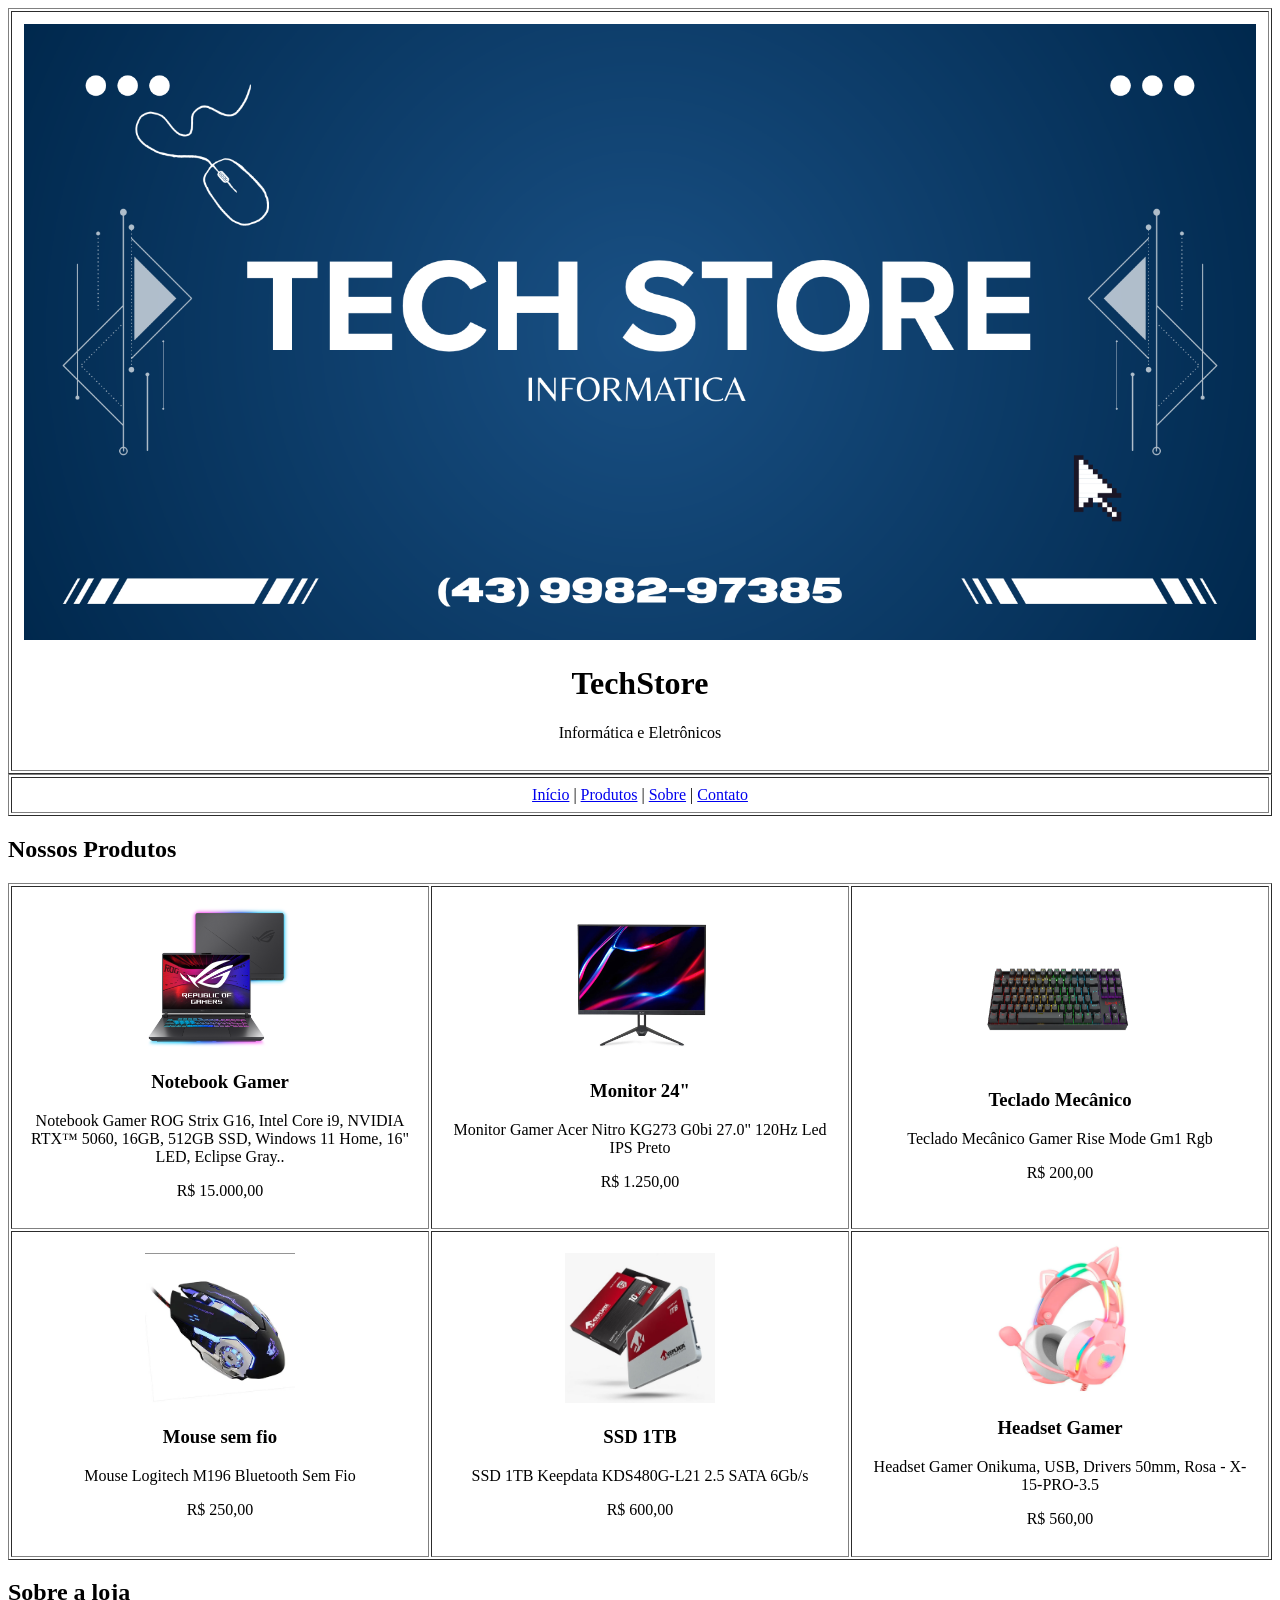
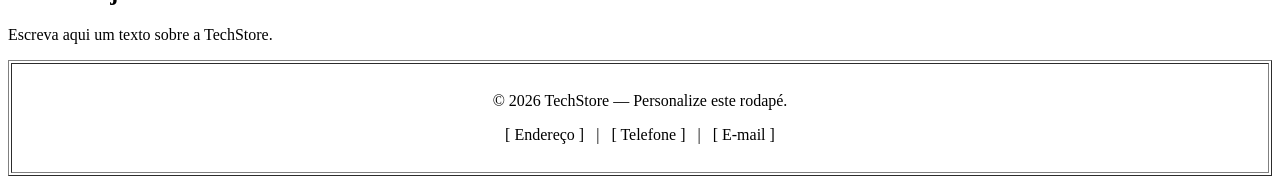
==== index.html @ 3ec8c981 "ok" ====
<!DOCTYPE html>
<html lang="pt-br">
<head>
    <meta charset="UTF-8">
    <meta name="viewport" content="width=device-width, initial-scale=1.0">
    <title>TechStore</title>
</head>
<body>

    <!-- ============================================================ -->
    <!-- CABEÇALHO / BANNER                                            -->
    <!-- Espaço em branco para inserir a imagem do banner.            -->
    <!-- ============================================================ -->
    <table border="1" width="100%" cellpadding="12">
        <tr>
            <td align="center">

                <!-- Coloque aqui a imagem do banner (ex.: img/banner.jpg) -->
               
               <img src="Azul e Branco Moderno Bem-Vindo Banner.png" alt="Banner da TechStore" width="100%">

                <h1>TechStore</h1>
                <p>Informática e Eletrônicos</p>
            </td>
        </tr>
    </table>


    <!-- ============================================================ -->
    <!-- MENU DE NAVEGAÇÃO                                             -->
    <!-- ============================================================ -->
    <table border="1" width="100%" cellpadding="8">
        <tr>
            <td align="center">
                <a href="#">Início</a> |
                <a href="#produtos">Produtos</a> |
                <a href="#sobre">Sobre</a> |
                <a href="#contato">Contato</a>
            </td>
        </tr>
    </table>


    <!-- ============================================================ -->
    <!-- PRODUTOS                                                      -->
    <!-- Tabela com imagens e textos. Cada célula tem um espaço em    -->
    <!-- branco para a imagem do eletrônico.                          -->
    <!-- ============================================================ -->
    <h2 id="produtos">Nossos Produtos</h2>

    <table border="1" width="100%" cellpadding="12">

        <!-- LINHA 1 -->
        <tr>
            <td align="center" width="33%">
                <img src="Captura de tela de 2026-09-28 08-27-18.png" width="150" height="150"
                [ IMAGEM DO PRODUTO ]<br>
                <!-- <img src="img/notebook.jpg" alt="Notebook Gamer" width="150"> -->
                <h3>Notebook Gamer</h3>
                <p>Notebook Gamer ROG Strix G16, Intel Core i9, NVIDIA RTX™ 5060, 16GB, 512GB SSD, Windows 11 Home, 16" LED, Eclipse Gray..</p>
                <p>R$ 15.000,00</p>
            </td>

            <td align="center" width="33%">
                <img src="monitor.png" width="150" height="150"
                [ IMAGEM DO PRODUTO ]<br>
                <!-- <img src="img/monitor.jpg" alt="Monitor" width="150"> -->
                <h3>Monitor 24"</h3>
                <p>Monitor Gamer Acer Nitro KG273 G0bi 27.0" 120Hz Led IPS Preto</p>
                <p>R$ 1.250,00</p>
            </td>

            <td align="center" width="33%">
                <img src="teclado.png"  width="150" height="150"
                [ IMAGEM DO PRODUTO ]<br>
                <!-- <img src="img/teclado.jpg" alt="Teclado" width="150"> -->
                <h3>Teclado Mecânico</h3>
                <p>Teclado Mecânico Gamer Rise Mode Gm1 Rgb</p>
                <p>R$ 200,00</p>
            </td>
        </tr>

        <!-- LINHA 2 -->
        <tr>
            <td align="center" width="33%">
                <img src="mouse.png" width="150" height="150"
                [ IMAGEM DO PRODUTO ]<br>
                <!-- <img src="img/mouse.jpg" alt="Mouse" width="150"> -->
                <h3>Mouse sem fio</h3>
                <p>Mouse Logitech M196 Bluetooth Sem Fio</p>
                <p>R$ 250,00</p>
            </td>

            <td align="center" width="33%"> 
                <img src="ssd .png" width="150" height="150"
                [ IMAGEM DO PRODUTO ]<br>
                <!-- <img src="img/ssd.jpg" alt="SSD" width="150"> -->
                <h3>SSD 1TB</h3>
                <p>SSD 1TB Keepdata KDS480G-L21 2.5 SATA 6Gb/s</p>
                <p>R$ 600,00</p>
            </td>

            <td align="center" width="33%">
                <img src="Headset Gamer.png" width="150" height="150"
                [ IMAGEM DO PRODUTO ]<br>
                <!-- <img src="img/headset.jpg" alt="Headset" width="150"> -->
                <h3>Headset Gamer</h3>
                <p>Headset Gamer Onikuma, USB, Drivers 50mm, Rosa - X-15-PRO-3.5</p>
                <p>R$ 560,00</p>
            </td>
        </tr>

    </table>


    <!-- ============================================================ -->
    <!-- SOBRE                                                         -->
    <!-- ============================================================ -->
    <h2 id="sobre">Sobre a loja</h2>
    <p>Escreva aqui um texto sobre a TechStore.</p>


    <!-- ============================================================ -->
    <!-- RODAPÉ (personalize à vontade)                               -->
    <!-- ============================================================ -->
    <table border="1" width="100%" cellpadding="12">
        <tr>
            <td align="center">
                <!-- Personalize: contato, endereço, redes sociais, etc. -->
                <p>&copy; 2026 TechStore — Personalize este rodapé.</p>
                <p>[ Endereço ] &nbsp; | &nbsp; [ Telefone ] &nbsp; | &nbsp; [ E-mail ]</p>
            </td>
        </tr>
    </table>

</body>
</html>
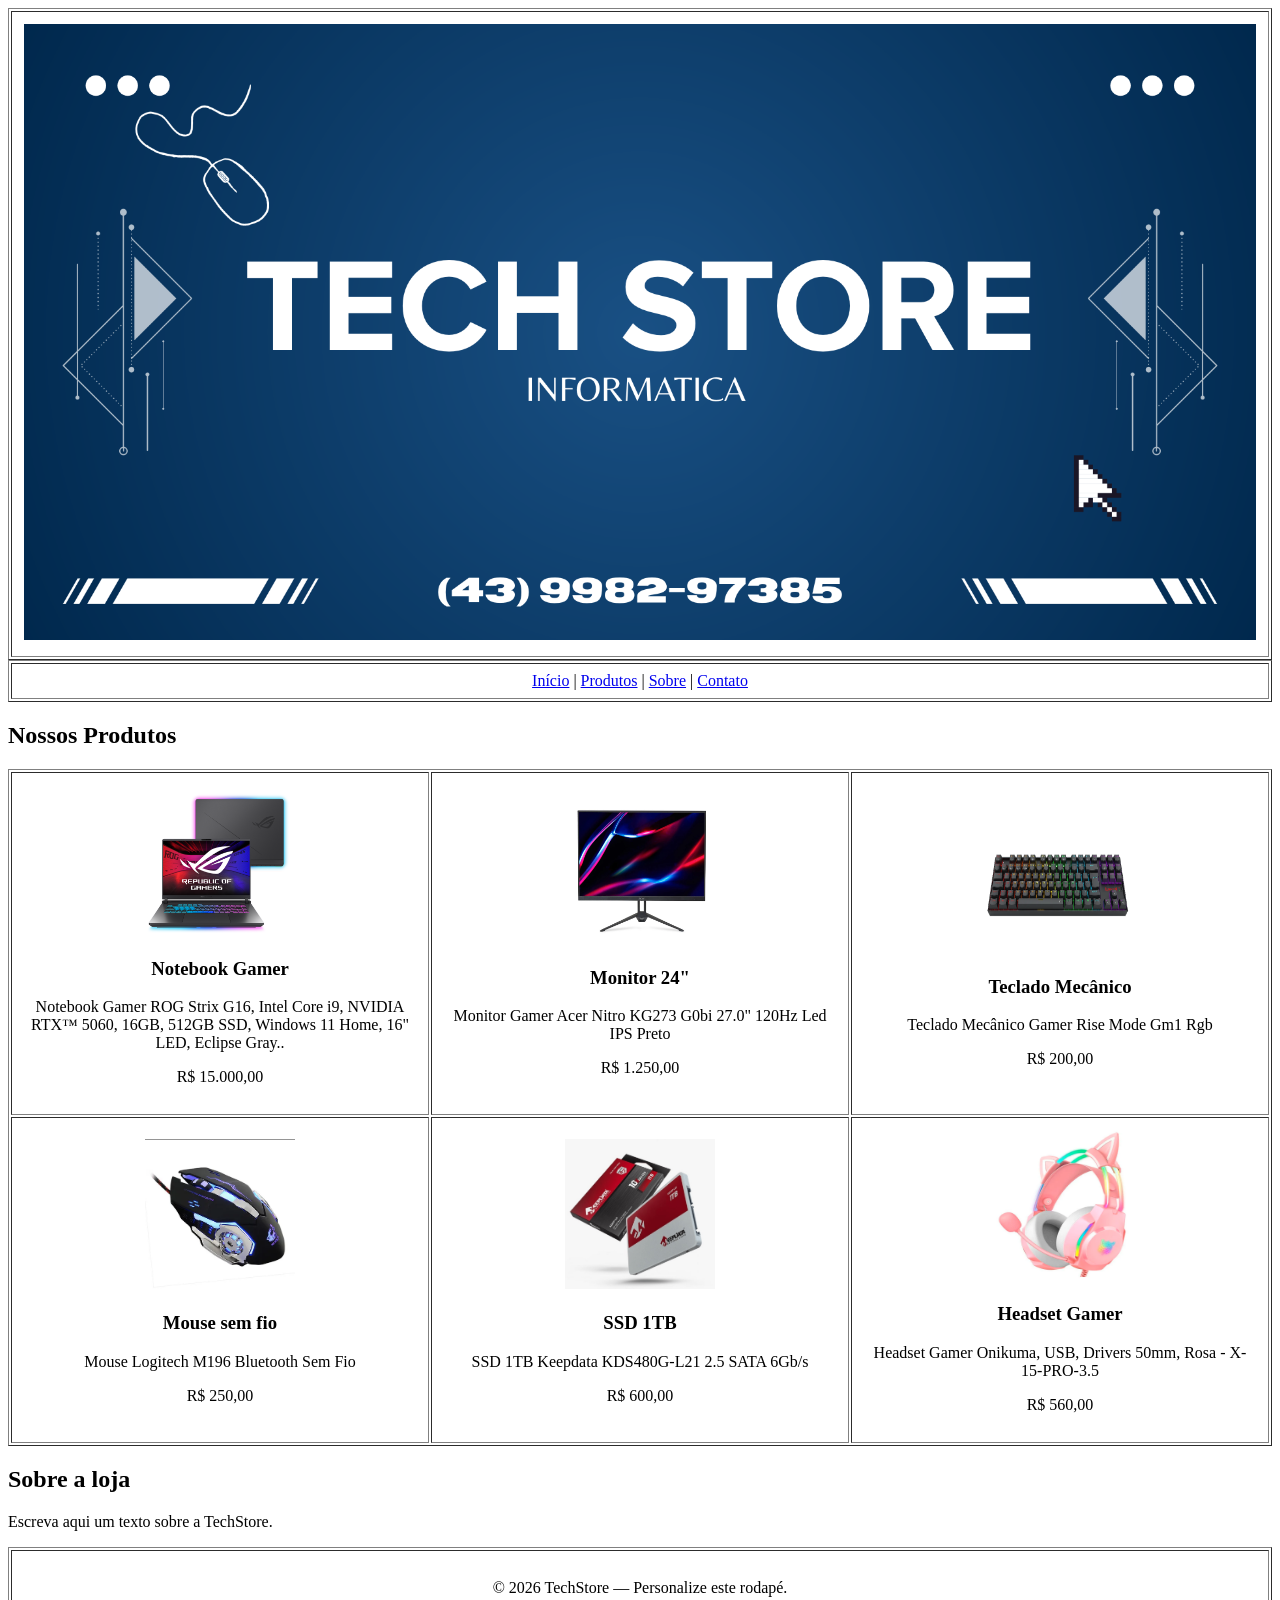
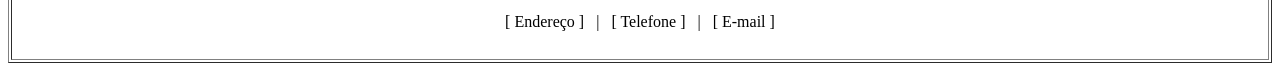
==== commit 370198a1: "ok" ====
--- a/index.html
+++ b/index.html
@@ -19,8 +19,7 @@
                
                <img src="Azul e Branco Moderno Bem-Vindo Banner.png" alt="Banner da TechStore" width="100%">
 
-                <h1>TechStore</h1>
-                <p>Informática e Eletrônicos</p>
+
             </td>
         </tr>
     </table>
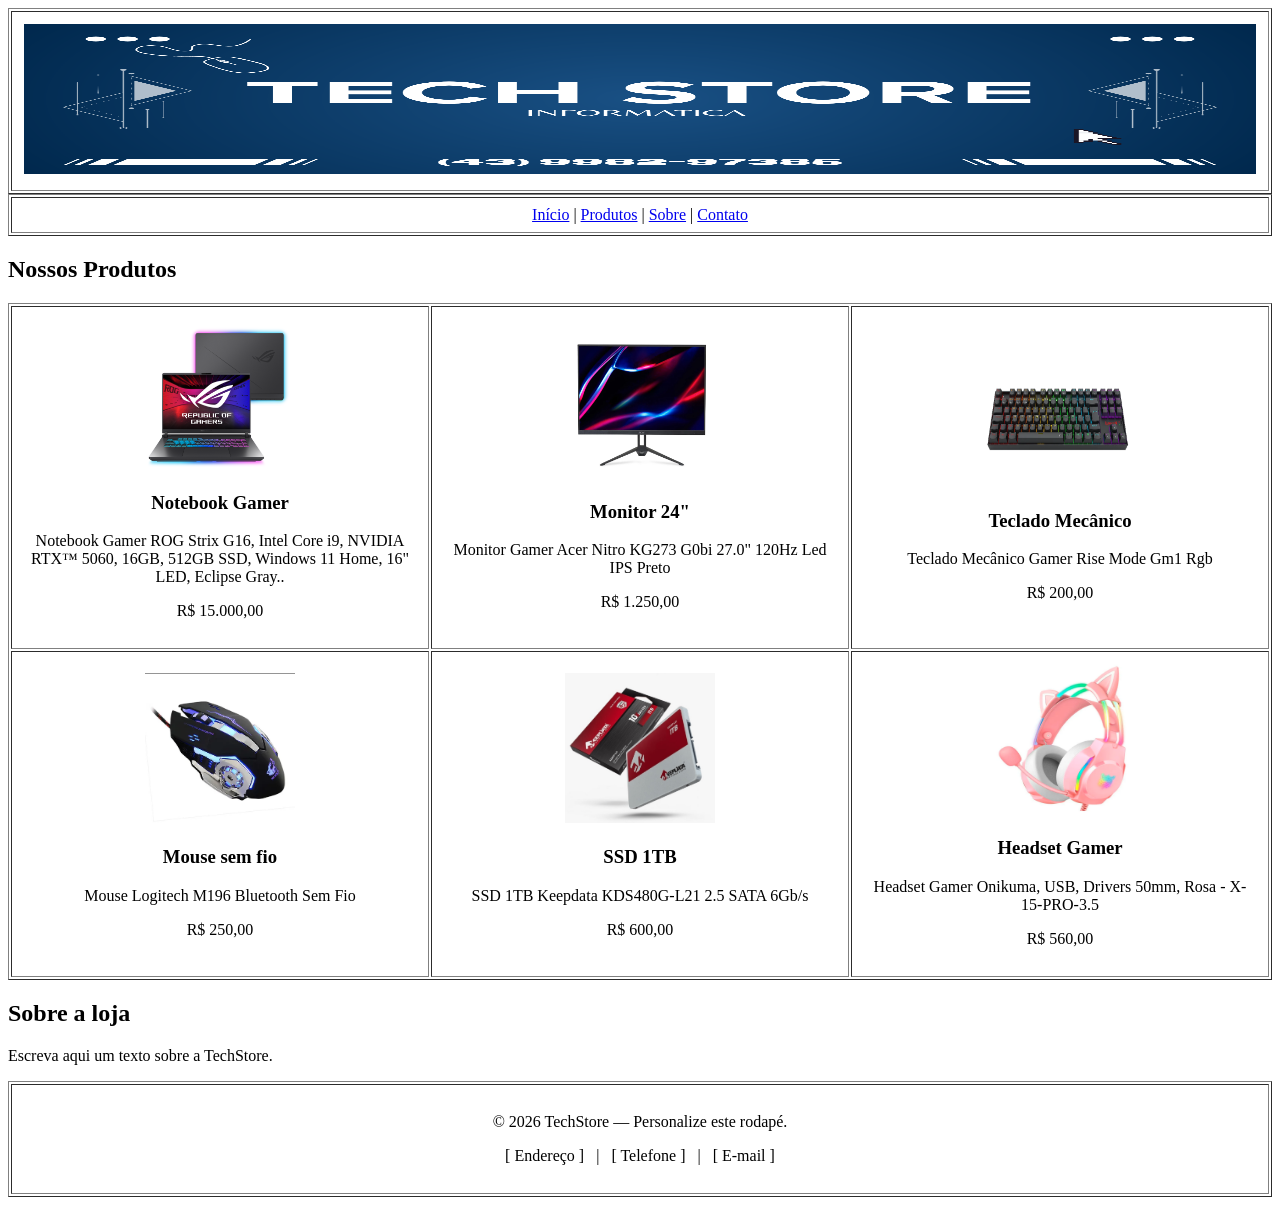
==== commit 009cd2fd: "ok" ====
--- a/index.html
+++ b/index.html
@@ -17,7 +17,7 @@
 
                 <!-- Coloque aqui a imagem do banner (ex.: img/banner.jpg) -->
                
-               <img src="Azul e Branco Moderno Bem-Vindo Banner.png" alt="Banner da TechStore" width="100%">
+               <img src="Azul e Branco Moderno Bem-Vindo Banner.png" alt="Banner da TechStore" width="100%" height="150">
 
 
             </td>
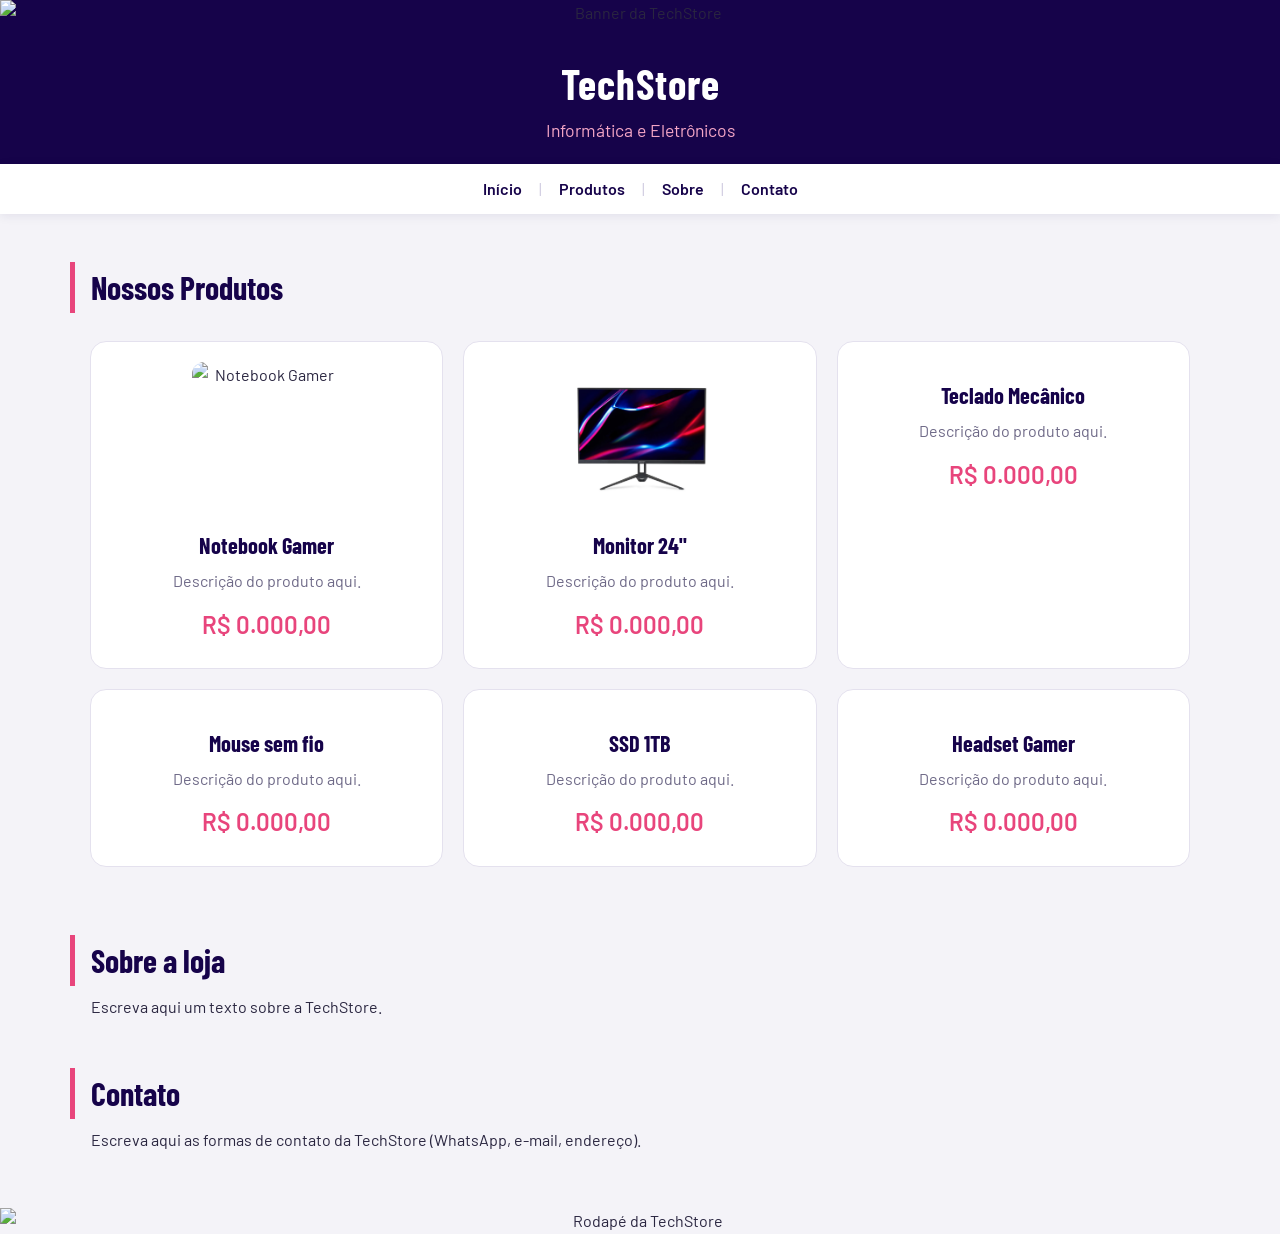
==== commit d4da9849: "ok" ====
--- a/index.html
+++ b/index.html
@@ -4,6 +4,7 @@
     <meta charset="UTF-8">
     <meta name="viewport" content="width=device-width, initial-scale=1.0">
     <title>TechStore</title>
+    <link rel="stylesheet" href="style.css">
 </head>
 <body>
 
@@ -16,10 +17,11 @@
             <td align="center">
 
                 <!-- Coloque aqui a imagem do banner (ex.: img/banner.jpg) -->
-               
-               <img src="Azul e Branco Moderno Bem-Vindo Banner.png" alt="Banner da TechStore" width="100%" height="150">
 
+                <img src="banner.png" alt="Banner da TechStore" width="100%">
 
+                <h1>TechStore</h1>
+                <p>Informática e Eletrônicos</p>
             </td>
         </tr>
     </table>
@@ -31,8 +33,8 @@
     <table border="1" width="100%" cellpadding="8">
         <tr>
             <td align="center">
-                <a href="#">Início</a> |
-                <a href="#produtos">Produtos</a> |
+                <a href="index.html">Início</a> |
+                <a href="produtos.html">Produtos</a> |
                 <a href="#sobre">Sobre</a> |
                 <a href="#contato">Contato</a>
             </td>
@@ -52,60 +54,60 @@
         <!-- LINHA 1 -->
         <tr>
             <td align="center" width="33%">
-                <img src="Captura de tela de 2026-09-28 08-27-18.png" width="150" height="150"
-                [ IMAGEM DO PRODUTO ]<br>
-                <!-- <img src="img/notebook.jpg" alt="Notebook Gamer" width="150"> -->
+
+                <br>
+                <img src="notebookgamer.png" alt="Notebook Gamer" width="150" height="150">
                 <h3>Notebook Gamer</h3>
-                <p>Notebook Gamer ROG Strix G16, Intel Core i9, NVIDIA RTX™ 5060, 16GB, 512GB SSD, Windows 11 Home, 16" LED, Eclipse Gray..</p>
-                <p>R$ 15.000,00</p>
+                <p>Descrição do produto aqui.</p>
+                <p>R$ 0.000,00</p>
             </td>
 
             <td align="center" width="33%">
-                <img src="monitor.png" width="150" height="150"
-                [ IMAGEM DO PRODUTO ]<br>
-                <!-- <img src="img/monitor.jpg" alt="Monitor" width="150"> -->
+                <!-- Coloque aqui a imagem do produto -->
+                <br>
+                <img src="monitor.png" alt="Monitor" width="150" height="150">
                 <h3>Monitor 24"</h3>
-                <p>Monitor Gamer Acer Nitro KG273 G0bi 27.0" 120Hz Led IPS Preto</p>
-                <p>R$ 1.250,00</p>
+                <p>Descrição do produto aqui.</p>
+                <p>R$ 0.000,00</p>
             </td>
 
             <td align="center" width="33%">
-                <img src="teclado.png"  width="150" height="150"
-                [ IMAGEM DO PRODUTO ]<br>
+                <!-- Coloque aqui a imagem do produto -->
+                <br>
                 <!-- <img src="img/teclado.jpg" alt="Teclado" width="150"> -->
                 <h3>Teclado Mecânico</h3>
-                <p>Teclado Mecânico Gamer Rise Mode Gm1 Rgb</p>
-                <p>R$ 200,00</p>
+                <p>Descrição do produto aqui.</p>
+                <p>R$ 0.000,00</p>
             </td>
         </tr>
 
         <!-- LINHA 2 -->
         <tr>
             <td align="center" width="33%">
-                <img src="mouse.png" width="150" height="150"
-                [ IMAGEM DO PRODUTO ]<br>
+                <!-- Coloque aqui a imagem do produto -->
+                <br>
                 <!-- <img src="img/mouse.jpg" alt="Mouse" width="150"> -->
                 <h3>Mouse sem fio</h3>
-                <p>Mouse Logitech M196 Bluetooth Sem Fio</p>
-                <p>R$ 250,00</p>
-            </td>
-
-            <td align="center" width="33%"> 
-                <img src="ssd .png" width="150" height="150"
-                [ IMAGEM DO PRODUTO ]<br>
-                <!-- <img src="img/ssd.jpg" alt="SSD" width="150"> -->
-                <h3>SSD 1TB</h3>
-                <p>SSD 1TB Keepdata KDS480G-L21 2.5 SATA 6Gb/s</p>
-                <p>R$ 600,00</p>
+                <p>Descrição do produto aqui.</p>
+                <p>R$ 0.000,00</p>
             </td>
 
             <td align="center" width="33%">
-                <img src="Headset Gamer.png" width="150" height="150"
-                [ IMAGEM DO PRODUTO ]<br>
+                <!-- Coloque aqui a imagem do produto -->
+                <br>
+                <!-- <img src="img/ssd.jpg" alt="SSD" width="150"> -->
+                <h3>SSD 1TB</h3>
+                <p>Descrição do produto aqui.</p>
+                <p>R$ 0.000,00</p>
+            </td>
+
+            <td align="center" width="33%">
+                <!-- Coloque aqui a imagem do produto -->
+                <br>
                 <!-- <img src="img/headset.jpg" alt="Headset" width="150"> -->
                 <h3>Headset Gamer</h3>
-                <p>Headset Gamer Onikuma, USB, Drivers 50mm, Rosa - X-15-PRO-3.5</p>
-                <p>R$ 560,00</p>
+                <p>Descrição do produto aqui.</p>
+                <p>R$ 0.000,00</p>
             </td>
         </tr>
 
@@ -120,18 +122,23 @@
 
 
     <!-- ============================================================ -->
+    <!-- CONTATO                                                       -->
+    <!-- ============================================================ -->
+    <h2 id="contato">Contato</h2>
+    <p>Escreva aqui as formas de contato da TechStore (WhatsApp, e-mail, endereço).</p>
+
+
+    <!-- ============================================================ -->
     <!-- RODAPÉ (personalize à vontade)                               -->
     <!-- ============================================================ -->
     <table border="1" width="100%" cellpadding="12">
         <tr>
             <td align="center">
-                <!-- Personalize: contato, endereço, redes sociais, etc. -->
-                <p>&copy; 2026 TechStore — Personalize este rodapé.</p>
-                <p>[ Endereço ] &nbsp; | &nbsp; [ Telefone ] &nbsp; | &nbsp; [ E-mail ]</p>
+                 <img src="foot.png" alt="Rodapé da TechStore" width="100%" height="180">
             </td>
         </tr>
+
     </table>
 
 </body>
-</html>
-
+</html>
--- a/style.css
+++ b/style.css
@@ -0,0 +1,218 @@
+
+/* =============================================================
+   TECHSTORE - style.css
+   Cada linha tem um comentário dizendo o que ela faz.
+   Não gostou de algo? Apague a linha (ou troque o valor) e veja
+   o que muda. Dica: depois de salvar, aperte Ctrl + F5.
+   ============================================================= */
+
+
+/* -------------------------------------------------------------
+   0. FONTES
+   ------------------------------------------------------------- */
+@import url("https://fonts.googleapis.com/css2?family=Barlow:wght@400;600&family=Barlow+Condensed:wght@600;700&display=swap"); /* baixa duas fontes do Google Fonts: Barlow (textos) e Barlow Condensed (títulos, parecida com a letra do banner) */
+
+
+/* -------------------------------------------------------------
+   1. PÁGINA INTEIRA
+   ------------------------------------------------------------- */
+body {
+  font-family: "Barlow", Arial, sans-serif;   /* fonte dos textos; se a Barlow não carregar, usa Arial */
+  background-color: #f4f3f8;                  /* cor de fundo da página (cinza bem claro, quase branco) */
+  color: #2a2640;                             /* cor padrão de todo o texto (grafite escuro, mais suave que o preto puro) */
+  margin: 0;                                  /* tira a margem branca que o navegador coloca em volta da página */
+  line-height: 1.6;                           /* espaço entre as linhas do texto, facilita a leitura */
+}
+
+img {
+  max-width: 100%;                            /* nenhuma imagem passa da largura da tela (importante no celular) */
+  display: block;                             /* imagem vira um bloco, isso remove um espacinho estranho embaixo dela */
+  margin: 0 auto;                             /* centraliza a imagem na horizontal */
+}
+
+
+/* -------------------------------------------------------------
+   2. TABELAS EM GERAL (tira o visual de planilha)
+   ------------------------------------------------------------- */
+table {
+  border: none;                               /* remove a borda externa que vem do border="1" */
+  border-collapse: collapse;                  /* junta as bordas das células numa só */
+}
+
+td {
+  border: none;                               /* remove a borda de cada célula */
+}
+
+
+/* -------------------------------------------------------------
+   3. BANNER (1ª tabela da página)
+   ------------------------------------------------------------- */
+table:nth-of-type(1) td {
+  padding: 0;                                 /* tira o espaço em volta do banner, ele encosta nas bordas da tela */
+  background-color: #16034a;                  /* faixa escura atrás do título, continua a cor do banner */
+}
+
+table:nth-of-type(1) img {
+  width: 100%;                                /* banner ocupa toda a largura */
+  height: auto;                               /* altura acompanha a largura, a imagem não fica esticada */
+}
+
+h1 {
+  font-family: "Barlow Condensed", Arial, sans-serif; /* fonte estreita, combina com a letra do banner */
+  font-size: 2.6rem;                          /* tamanho do título TechStore */
+  letter-spacing: 1px;                        /* afasta um pouco as letras */
+  color: #ffffff;                             /* título em branco puro */
+  margin: 24px 0 0;                           /* espaço acima do título */
+}
+
+h1 + p {
+  color: #f4a6c6;                             /* frase "Informática e Eletrônicos" em rosa (mesma cor dos triângulos do banner) */
+  margin: 0 0 20px;                           /* aproxima a frase do título e dá espaço embaixo */
+  font-size: 1.1rem;                          /* frase um pouco maior que o texto normal */
+}
+
+
+/* -------------------------------------------------------------
+   4. MENU (2ª tabela da página)
+   ------------------------------------------------------------- */
+table:nth-of-type(2) {
+  position: sticky;                           /* o menu "gruda" no topo da tela quando a página rola */
+  top: 0;                                     /* gruda exatamente no topo */
+  z-index: 10;                                /* fica por cima das outras coisas ao rolar */
+  background-color: #ffffff;                  /* menu em faixa branca, separa o topo escuro do conteúdo */
+  box-shadow: 0 2px 10px rgba(22, 3, 74, 0.08); /* sombra leve embaixo do menu, dá sensação de "flutuar" */
+}
+
+table:nth-of-type(2) td {
+  padding: 12px;                              /* altura da faixa do menu */
+  color: #cfcbe0;                             /* cor das barrinhas | entre os links (cinza claro, discretas) */
+}
+
+a {
+  color: #16034a;                             /* cor dos links (azul-marinho da marca) */
+  text-decoration: none;                      /* tira o sublinhado */
+  font-weight: 600;                           /* links em seminegrito */
+  padding: 6px 14px;                          /* área em volta do link, fica mais fácil de clicar */
+  border-radius: 20px;                        /* arredonda os cantos (formato de pílula no hover) */
+  transition: background-color 0.2s, color 0.2s; /* a troca de cor acontece suave, em 0,2 segundo */
+}
+
+a:hover {
+  background-color: #e8457c;                  /* ao passar o mouse, aparece um fundo rosa forte */
+  color: #ffffff;                             /* e o texto do link fica branco */
+}
+
+
+/* -------------------------------------------------------------
+   5. TÍTULOS DAS SEÇÕES (Nossos Produtos, Sobre, Contato)
+   ------------------------------------------------------------- */
+h2 {
+  font-family: "Barlow Condensed", Arial, sans-serif; /* mesma fonte do título principal */
+  font-size: 2rem;                            /* tamanho dos títulos de seção */
+  color: #16034a;                             /* títulos em azul-marinho da marca */
+  max-width: 1100px;                          /* largura máxima, alinha com a área dos produtos */
+  margin: 48px auto 8px;                      /* espaço em cima, centraliza o bloco e pouco espaço embaixo */
+  padding: 0 20px 0 16px;                     /* afasta o texto da borda da tela (resolve o "Nossos" cortado) */
+  border-left: 5px solid #e8457c;             /* barrinha rosa à esquerda do título */
+}
+
+h2 ~ p {
+  max-width: 1100px;                          /* parágrafos do Sobre e do Contato com a mesma largura dos títulos */
+  margin: 0 auto;                             /* centraliza o bloco de texto */
+  padding: 0 20px 0 21px;                     /* alinha o texto com o título (5px da barrinha + 16px) */
+}
+
+
+/* -------------------------------------------------------------
+   6. PRODUTOS (a tabela que vem logo depois do h2)
+   ------------------------------------------------------------- */
+h2 + table {
+  border-collapse: separate;                  /* separa as células para elas virarem "cartões" */
+  border-spacing: 20px;                       /* espaço entre um cartão e outro */
+  max-width: 1140px;                          /* largura máxima da vitrine em telas grandes */
+  margin: 0 auto;                             /* centraliza a vitrine */
+}
+
+h2 + table td {
+  background-color: #ffffff;                  /* fundo branco do cartão, destaca do fundo cinza da página */
+  border: 1px solid #e4e1ee;                  /* borda fina e clara do cartão */
+  border-radius: 16px;                        /* cantos arredondados */
+  padding: 20px;                              /* espaço interno do cartão */
+  vertical-align: top;                        /* conteúdo começa no topo, mesmo se um cartão tiver mais texto */
+  transition: transform 0.25s, border-color 0.25s, box-shadow 0.25s; /* animação suave do efeito de hover */
+}
+
+h2 + table td:hover {
+  transform: translateY(-6px);                /* o cartão "sobe" 6px ao passar o mouse */
+  border-color: #e8457c;                      /* e a borda fica rosa */
+  box-shadow: 0 10px 24px rgba(22, 3, 74, 0.12); /* e ganha uma sombra, como se saísse da página */
+}
+
+h2 + table img {
+  width: 150px;                               /* largura da foto do produto */
+  height: 150px;                              /* altura da foto do produto */
+  object-fit: contain;                        /* a foto cabe inteira no quadrado, sem distorcer */
+  border-radius: 12px;                        /* cantos arredondados da foto */
+}
+
+h2 + table br {
+  display: none;                              /* esconde o <br> vazio que fica antes da imagem */
+}
+
+h3 {
+  font-family: "Barlow Condensed", Arial, sans-serif; /* nome do produto na fonte dos títulos */
+  font-size: 1.4rem;                          /* tamanho do nome do produto */
+  color: #16034a;                             /* nome em azul-marinho */
+  margin: 16px 0 4px;                         /* espaço acima e abaixo do nome */
+}
+
+h2 + table td p {
+  margin: 4px 0;                              /* aproxima os parágrafos dentro do cartão */
+  color: #6e6987;                             /* descrição em cinza, menos destaque que o nome */
+}
+
+h2 + table td p:last-child {
+  font-size: 1.5rem;                          /* preço grande (é o último parágrafo do cartão) */
+  font-weight: 600;                           /* preço em seminegrito */
+  color: #e8457c;                             /* preço em rosa forte, para chamar atenção */
+  margin-top: 12px;                           /* afasta o preço da descrição */
+}
+
+
+/* -------------------------------------------------------------
+   7. RODAPÉ (última tabela da página)
+   ------------------------------------------------------------- */
+table:last-of-type {
+  margin-top: 56px;                           /* espaço entre o Contato e o rodapé */
+}
+
+table:last-of-type td {
+  padding: 0;                                 /* rodapé encosta nas bordas, igual ao banner */
+}
+
+table:last-of-type img {
+  width: 100%;                                /* rodapé ocupa toda a largura */
+  height: auto;                               /* corrige a imagem esticada pelo height="180" do HTML */
+}
+
+
+/* -------------------------------------------------------------
+   8. CELULAR (telas com até 700px de largura)
+   ------------------------------------------------------------- */
+@media (max-width: 700px) {
+  h2 + table,
+  h2 + table tbody,
+  h2 + table tr,
+  h2 + table td {
+    display: block;                           /* no celular, a tabela deixa de ser tabela: um cartão embaixo do outro */
+    width: auto;                              /* ignora o width="33%" do HTML */
+  }
+
+  h2 + table td {
+    margin: 0 16px 16px;                      /* espaço em volta de cada cartão no celular */
+  }
+
+  a {
+    padding: 6px 8px;                         /* links do menu mais compactos para caber na tela */
+  }
+}
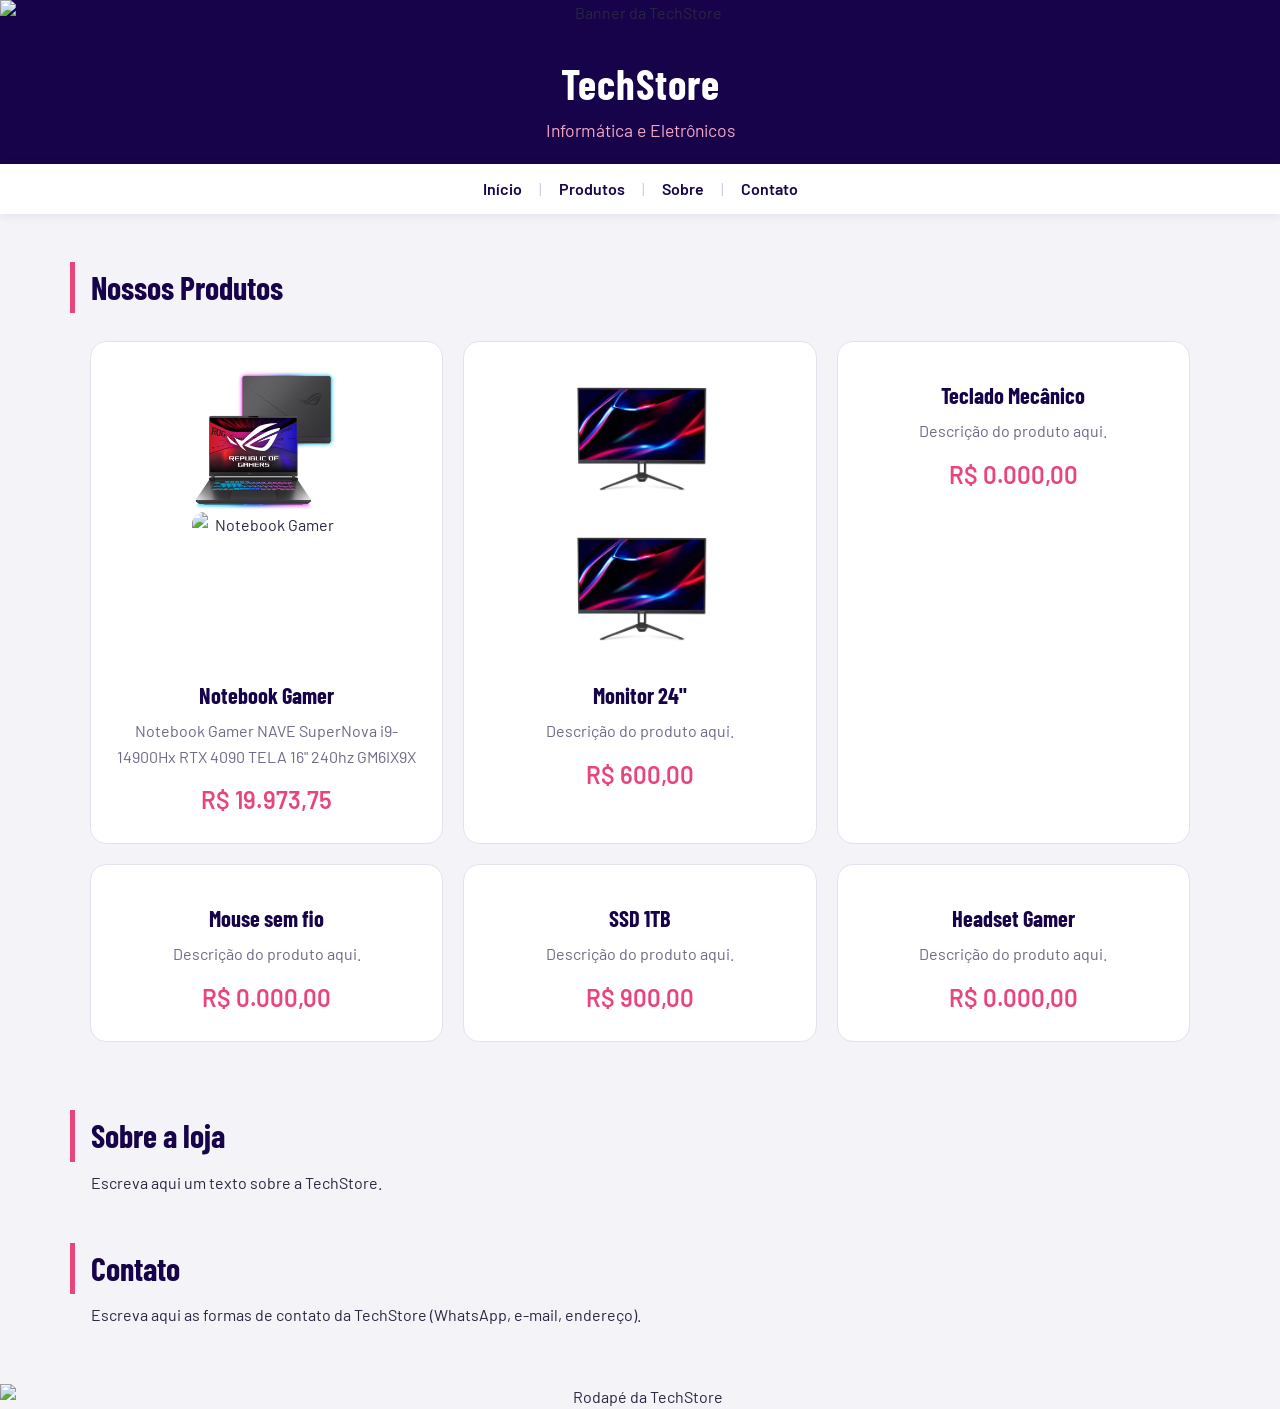
==== commit 775b72cd: "ok" ====
--- a/index.html
+++ b/index.html
@@ -54,21 +54,21 @@
         <!-- LINHA 1 -->
         <tr>
             <td align="center" width="33%">
-
+                <img src="Captura de tela de 2026-09-28 08-27-18.png" alt="">
                 <br>
                 <img src="notebookgamer.png" alt="Notebook Gamer" width="150" height="150">
                 <h3>Notebook Gamer</h3>
-                <p>Descrição do produto aqui.</p>
-                <p>R$ 0.000,00</p>
+                <p>Notebook Gamer NAVE SuperNova i9-14900Hx RTX 4090 TELA 16" 240hz GM6IX9X</p>
+                <p>R$ 19.973,75</p>
             </td>
 
             <td align="center" width="33%">
-                <!-- Coloque aqui a imagem do produto -->
+                <img src="monitor.png" alt="">
                 <br>
                 <img src="monitor.png" alt="Monitor" width="150" height="150">
                 <h3>Monitor 24"</h3>
                 <p>Descrição do produto aqui.</p>
-                <p>R$ 0.000,00</p>
+                <p>R$ 600,00</p>
             </td>
 
             <td align="center" width="33%">
@@ -98,7 +98,7 @@
                 <!-- <img src="img/ssd.jpg" alt="SSD" width="150"> -->
                 <h3>SSD 1TB</h3>
                 <p>Descrição do produto aqui.</p>
-                <p>R$ 0.000,00</p>
+                <p>R$ 900,00</p>
             </td>
 
             <td align="center" width="33%">
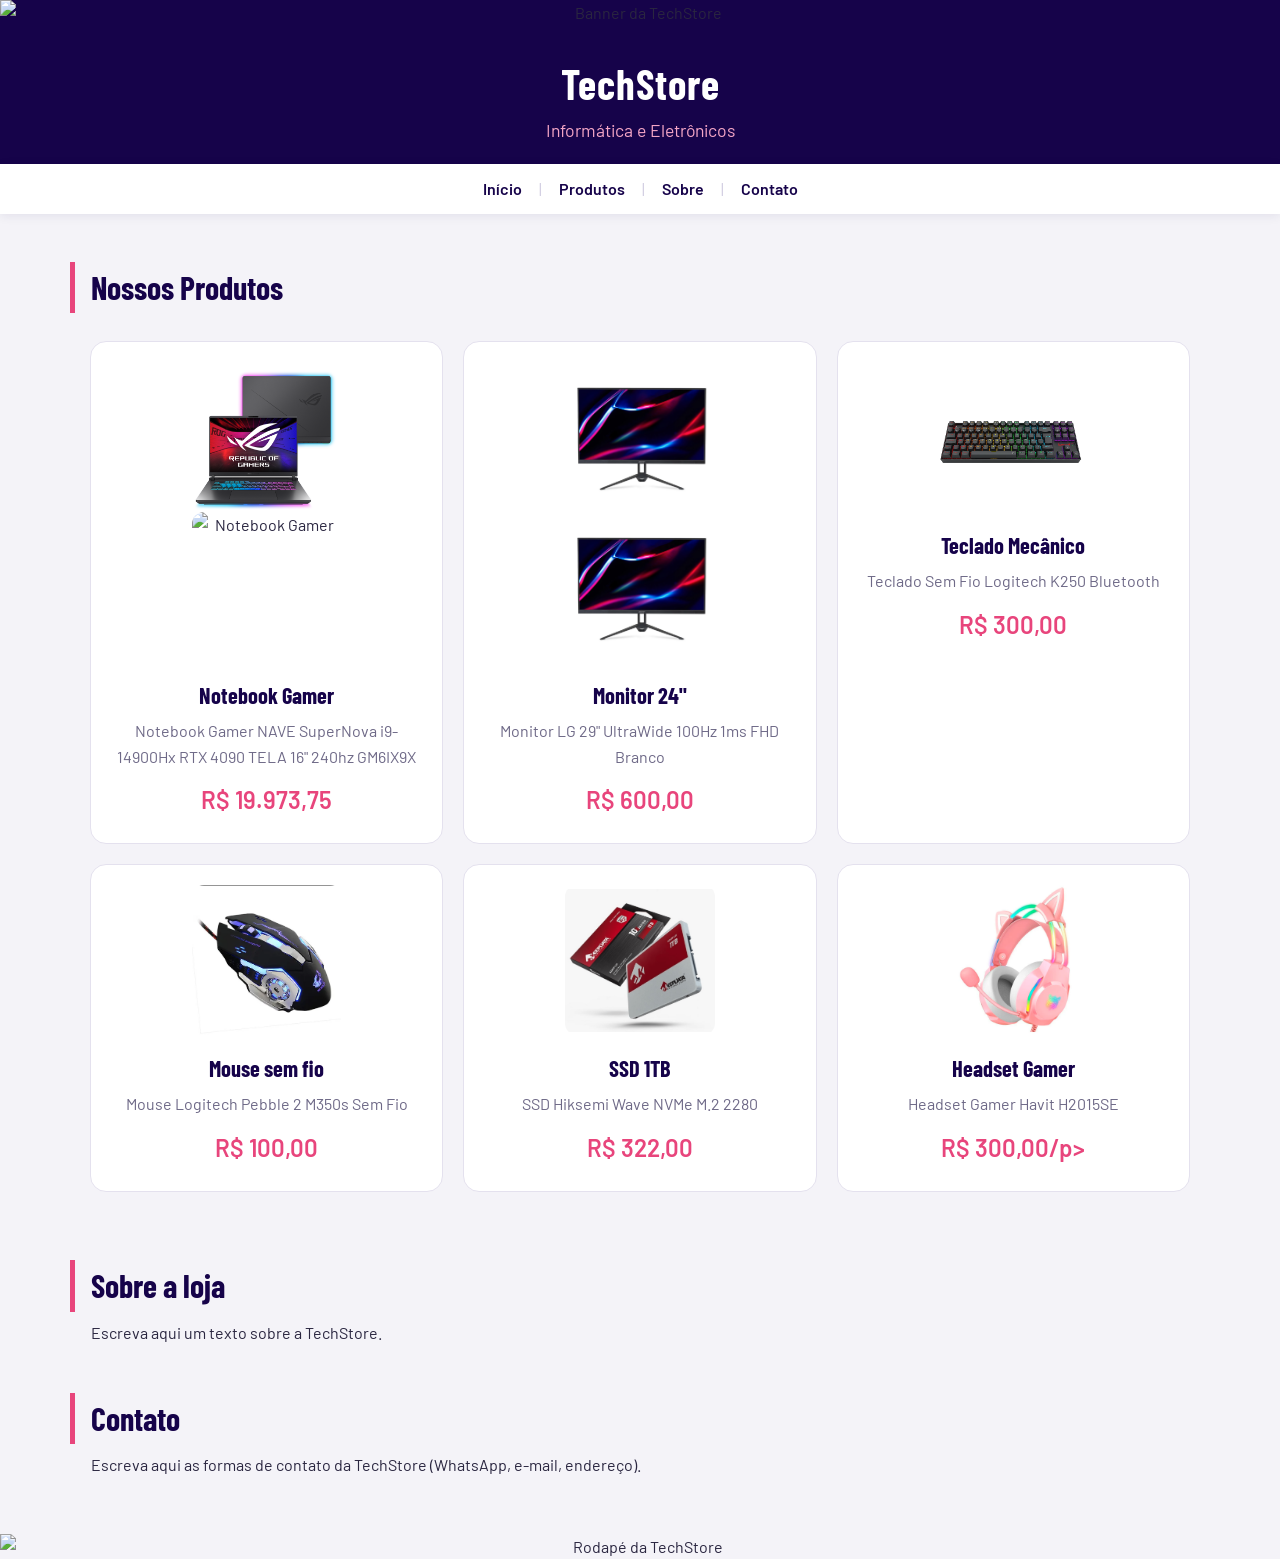
==== commit 699dca79: "ok" ====
--- a/index.html
+++ b/index.html
@@ -67,47 +67,49 @@
                 <br>
                 <img src="monitor.png" alt="Monitor" width="150" height="150">
                 <h3>Monitor 24"</h3>
-                <p>Descrição do produto aqui.</p>
+                <p>Monitor LG 29" UltraWide 100Hz 1ms FHD Branco</p>
                 <p>R$ 600,00</p>
             </td>
 
             <td align="center" width="33%">
-                <!-- Coloque aqui a imagem do produto -->
+                <img src="teclado.png" alt="">
                 <br>
                 <!-- <img src="img/teclado.jpg" alt="Teclado" width="150"> -->
                 <h3>Teclado Mecânico</h3>
-                <p>Descrição do produto aqui.</p>
-                <p>R$ 0.000,00</p>
+                <p>Teclado Sem Fio Logitech K250 Bluetooth</p>
+                <p>R$ 300,00</p>
             </td>
         </tr>
 
         <!-- LINHA 2 -->
         <tr>
             <td align="center" width="33%">
-                <!-- Coloque aqui a imagem do produto -->
+                <img src="mouse.png" alt="">
                 <br>
                 <!-- <img src="img/mouse.jpg" alt="Mouse" width="150"> -->
                 <h3>Mouse sem fio</h3>
-                <p>Descrição do produto aqui.</p>
-                <p>R$ 0.000,00</p>
+                <p>Mouse Logitech Pebble 2 M350s Sem Fio</p>
+                <p>R$ 100,00</p>
             </td>
 
             <td align="center" width="33%">
-                <!-- Coloque aqui a imagem do produto -->
+            <img src="ssd .png" alt="">
                 <br>
                 <!-- <img src="img/ssd.jpg" alt="SSD" width="150"> -->
                 <h3>SSD 1TB</h3>
-                <p>Descrição do produto aqui.</p>
-                <p>R$ 900,00</p>
+                <p>SSD Hiksemi Wave NVMe M.2 2280</p>
+                <p>R$ 322,00
+                
+                </p>
             </td>
 
             <td align="center" width="33%">
-                <!-- Coloque aqui a imagem do produto -->
+                <img src="Headset Gamer.png" alt="">
                 <br>
                 <!-- <img src="img/headset.jpg" alt="Headset" width="150"> -->
                 <h3>Headset Gamer</h3>
-                <p>Descrição do produto aqui.</p>
-                <p>R$ 0.000,00</p>
+                <p>Headset Gamer Havit H2015SE</p>
+                <p>R$ 300,00/p>
             </td>
         </tr>
 
